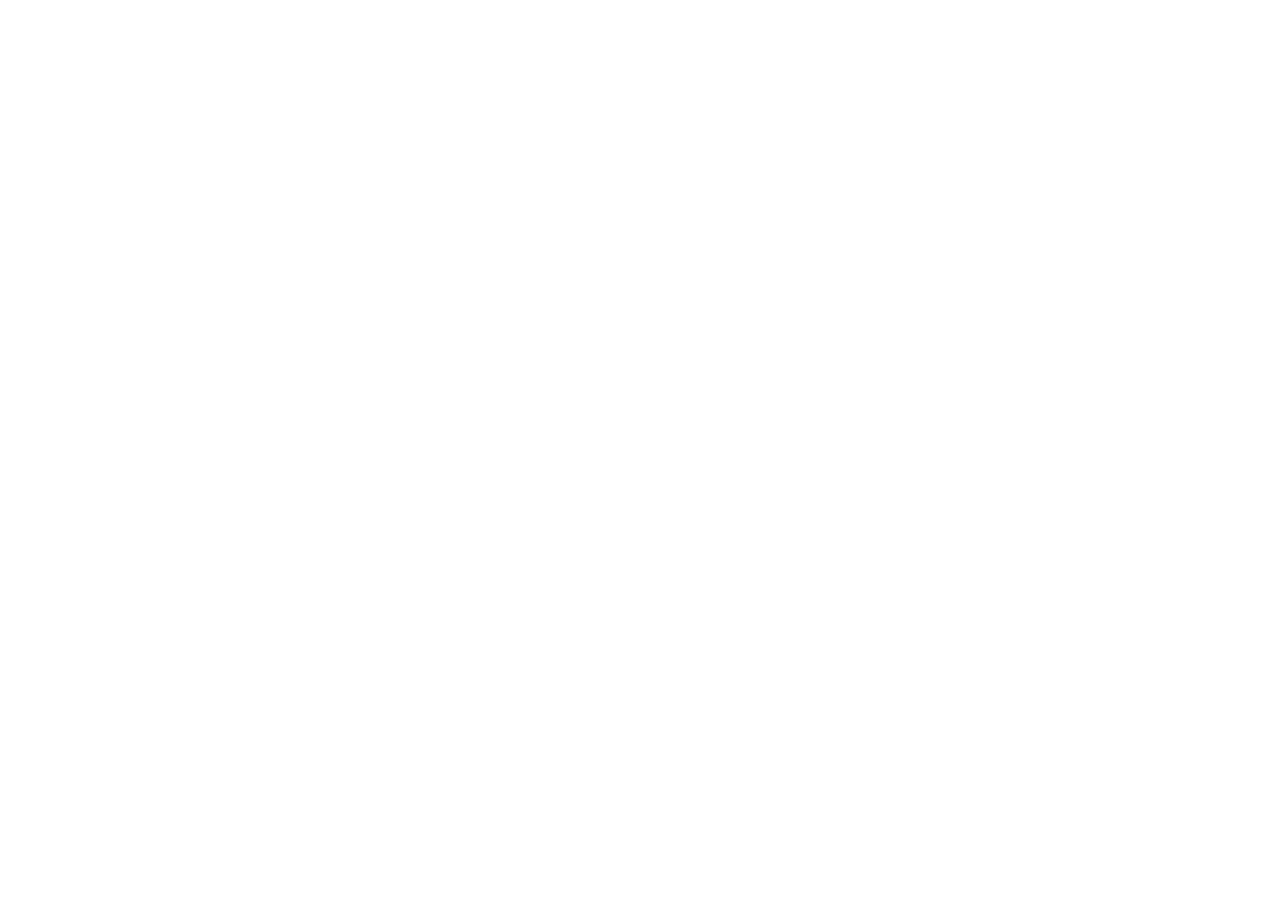
==== index.html @ 091579e3 "Initial commit" ====
<html>
	<head>
		<title> Game </title>

		<link rel="stylesheet" href="app.css" type="text/css">

		<script type="text/javascript" src="javascripts/bcolor.js">
		</script>

		<style type="text/css">
			canvas {
				border: 1px solid rgba(242, 198, 65, 0.1);
				margin: 50px auto 0 auto;
				display: block;
			}

		</style>
	</head>

	<body>
		<script type="text/javascript">
			gamex = new bcolor();
		</script>

	</body>

</html>
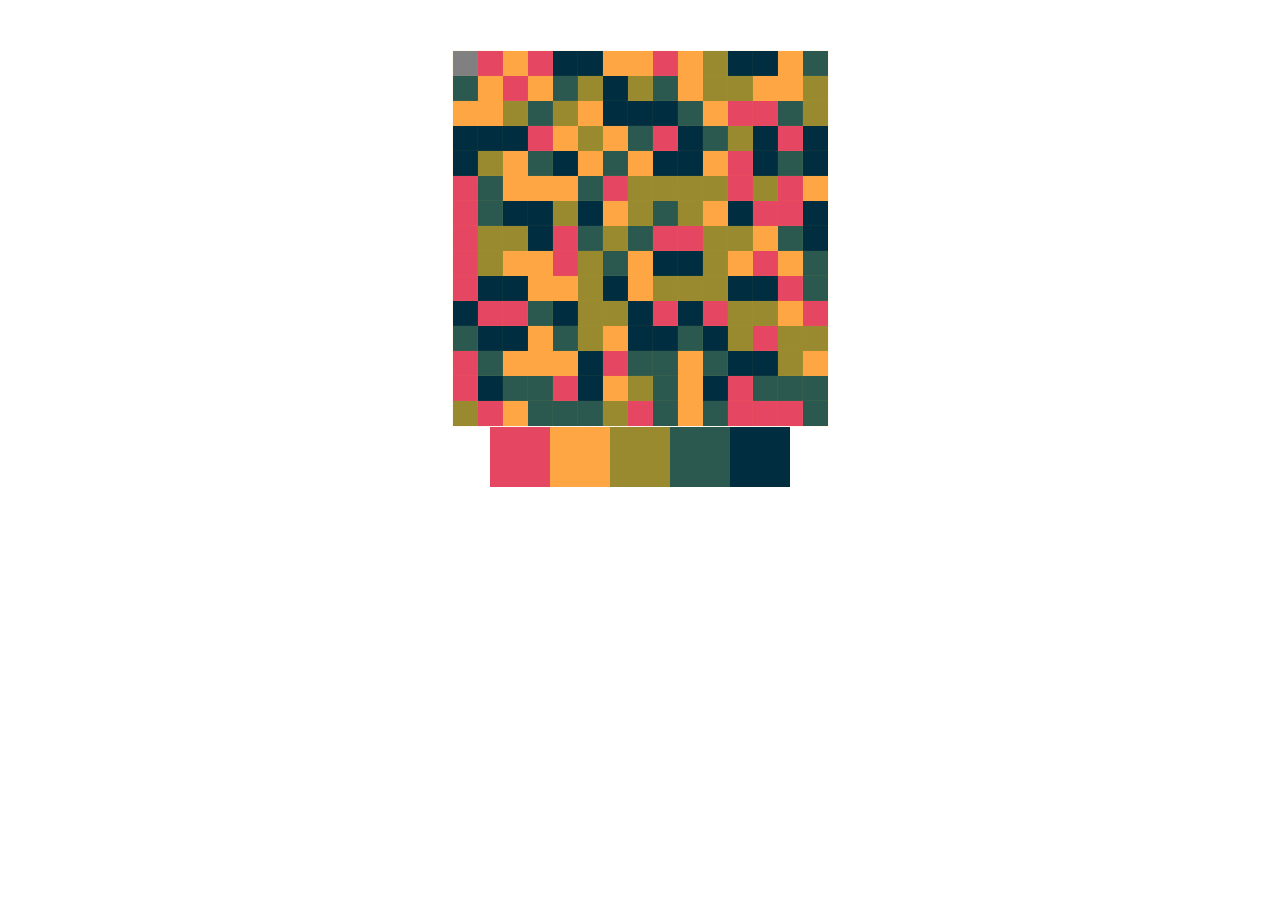
==== commit 47d283e5: "Code to reflect changes" ====
--- a/index.html
+++ b/index.html
@@ -2,9 +2,9 @@
 	<head>
 		<title> Game </title>
 
-		<link rel="stylesheet" href="app.css" type="text/css">
+		<link rel="stylesheet" href="css/app.css" type="text/css">
 
-		<script type="text/javascript" src="javascripts/bcolor.js">
+		<script type="text/javascript" src="js/bcolor.js">
 		</script>
 
 		<style type="text/css">
--- a/css/app.css
+++ b/css/app.css
@@ -0,0 +1,40 @@
+html{margin:0;padding:0;border:0}
+body,div,span,object,iframe,h1,h2,h3,h4,h5,h6,p,blockquote,pre,a,abbr,acronym,address,code,del,dfn,em,img,q,dl,dt,dd,ol,ul,li,fieldset,form,label,legend,table,caption,tbody,tfoot,thead,tr,th,td,article,aside,dialog,figure,footer,header,hgroup,nav,section{margin:0;padding:0;border:0;font-weight:inherit;font-style:inherit;font-size:100%;font-family:inherit;vertical-align:baseline}
+article,aside,dialog,figure,footer,header,hgroup,nav,section{display:block}
+body{line-height:1.5;background:#fff}
+table{border-collapse:separate;border-spacing:0}
+caption,th,td{text-align:left;font-weight:normal;float:none}
+table,th,td{vertical-align:middle}
+blockquote:before,blockquote:after,q:before,q:after{content:''}
+blockquote,q{quotes:"" ""}
+a img{border:none}
+:focus{outline:0}
+body{font-family:'Droid Sans',arial,serif}
+h1{color:#000;text-align:center;font-size:25px}
+h3{font-weight:bold}
+p{margin-bottom:20px;text-align:justify}
+input.name{color:#333;font-size:12pt;width:200px}
+table{border-collapse:collapse;text-align:left;margin:0 20px}
+thead{vertical-align:middle}
+th{font-size:16px;padding:8px 8px;border-bottom:2px solid #333}
+tr{color:#777}
+tr:hover{color:#222}
+td{padding:8px 4px 0}
+li{list-style-type:none;display:inline}
+button{display:inline-block;line-height:1;padding:7px 10px;text-decoration:none;font-weight:bold;color:#fff;background-color:#3b5998;-webkit-border-radius:5px;-moz-border-radius:5px;border-radius:5px;cursor:pointer}
+#header{background:url("../logo.png") no-repeat;height:78px;width:320px;margin:0 auto;}
+#header h1{padding-left:90px;padding-top:19px}
+#wrapper,#canvas_wrapper{margin:0 auto}
+#notification-view{position:fixed;left:10px;width:150px}
+.notification_element{color:#111;background:#efefef;padding:5px;-webkit-border-radius:10px;-moz-border-radius:10px;border-radius:10px;border:1px solid #333;font-size:9pt}
+#nav{width:100%;background:#666;margin:0 auto;text-align:center;margin-bottom:10px}
+#nav ul{width:100%;}
+#nav ul li a{padding:.4em;background-color:#333;color:#efefef;text-decoration:none}
+#nav ul li a:hover{background-color:#fff;color:#333}
+#controls li{display:block;float:left;width:60px;height:60px}
+#controls li:hover{cursor:pointer}
+#loading{display:none;margin:0 auto;text-align:center}
+#content{width:320px;margin:0 auto}
+span.button{background-color:#aaa;padding:3px;-webkit-border-radius:5px;-moz-border-radius:5px;border-radius:5px}
+span.button:hover{cursor:pointer;background-color:#999}
+#ads{position:fixed;right:0;top:0}
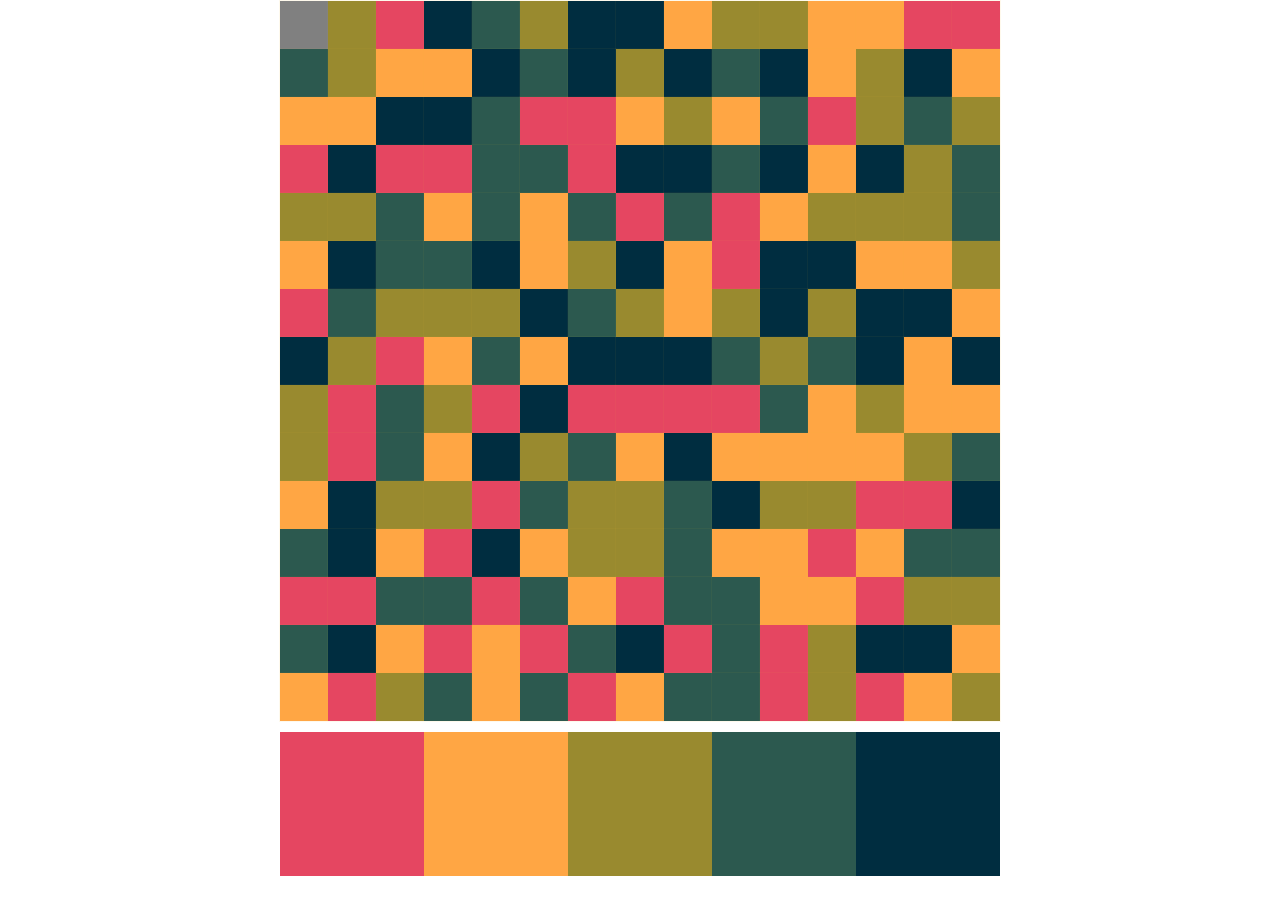
==== commit a38560df: "fix" ====
--- a/index.html
+++ b/index.html
@@ -10,7 +10,7 @@
 		<style type="text/css">
 			canvas {
 				border: 1px solid rgba(242, 198, 65, 0.1);
-				margin: 50px auto 0 auto;
+				margin: auto auto auto auto;
 				display: block;
 			}
 
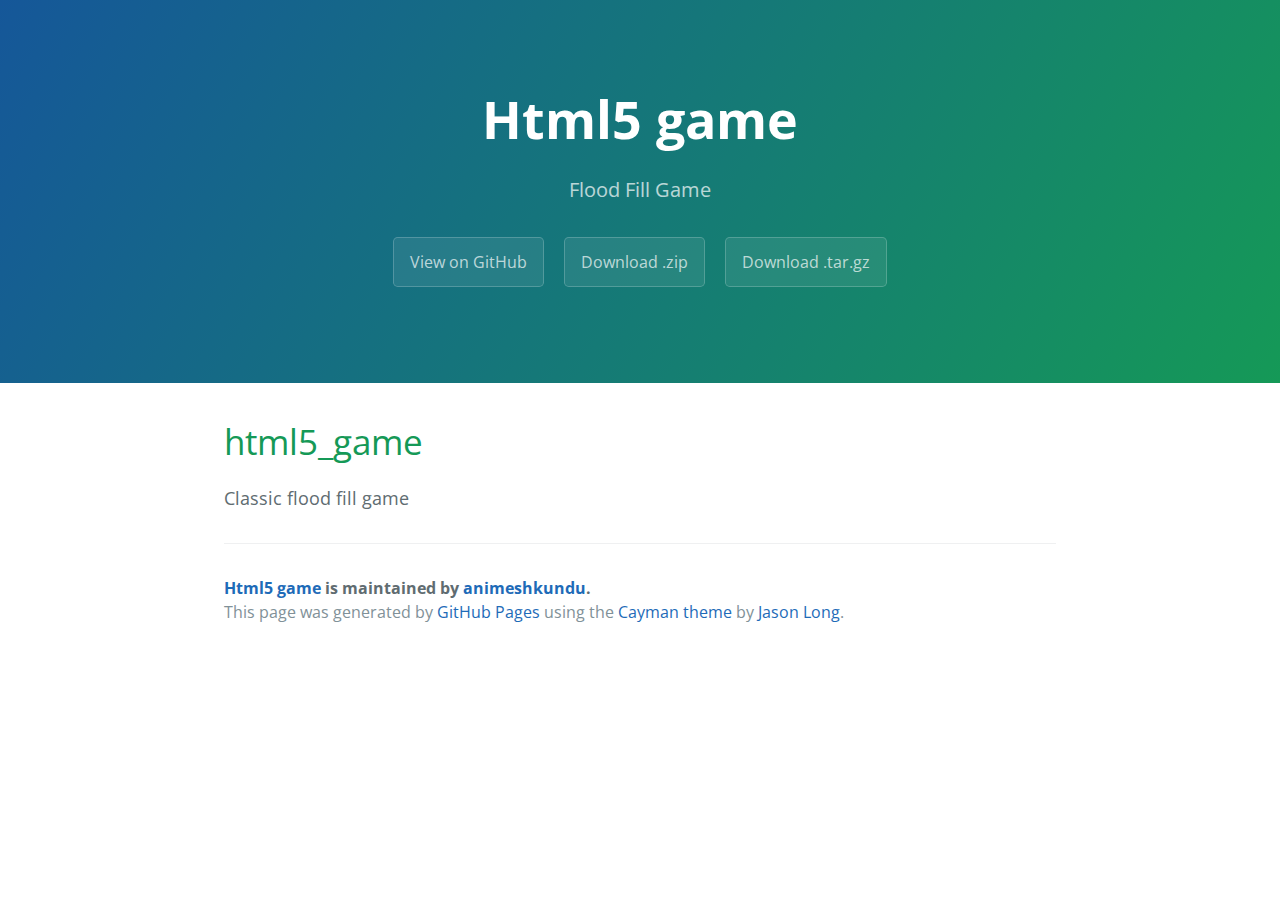
==== commit 473c908d: "Create gh-pages branch via GitHub" ====
--- a/index.html
+++ b/index.html
@@ -1,27 +1,37 @@
-<html>
-	<head>
-		<title> Game </title>
+<!DOCTYPE html>
+<html lang="en-us">
+  <head>
+    <meta charset="UTF-8">
+    <title>Html5 game by animeshkundu</title>
+    <meta name="viewport" content="width=device-width, initial-scale=1">
+    <link rel="stylesheet" type="text/css" href="stylesheets/normalize.css" media="screen">
+    <link href='https://fonts.googleapis.com/css?family=Open+Sans:400,700' rel='stylesheet' type='text/css'>
+    <link rel="stylesheet" type="text/css" href="stylesheets/stylesheet.css" media="screen">
+    <link rel="stylesheet" type="text/css" href="stylesheets/github-light.css" media="screen">
+  </head>
+  <body>
+    <section class="page-header">
+      <h1 class="project-name">Html5 game</h1>
+      <h2 class="project-tagline">Flood Fill Game</h2>
+      <a href="https://github.com/animeshkundu/html5_game" class="btn">View on GitHub</a>
+      <a href="https://github.com/animeshkundu/html5_game/zipball/master" class="btn">Download .zip</a>
+      <a href="https://github.com/animeshkundu/html5_game/tarball/master" class="btn">Download .tar.gz</a>
+    </section>
 
-		<link rel="stylesheet" href="css/app.css" type="text/css">
+    <section class="main-content">
+      <h1>
+<a id="html5_game" class="anchor" href="#html5_game" aria-hidden="true"><span aria-hidden="true" class="octicon octicon-link"></span></a>html5_game</h1>
 
-		<script type="text/javascript" src="js/bcolor.js">
-		</script>
+<p>Classic flood fill game</p>
 
-		<style type="text/css">
-			canvas {
-				border: 1px solid rgba(242, 198, 65, 0.1);
-				margin: auto auto auto auto;
-				display: block;
-			}
+      <footer class="site-footer">
+        <span class="site-footer-owner"><a href="https://github.com/animeshkundu/html5_game">Html5 game</a> is maintained by <a href="https://github.com/animeshkundu">animeshkundu</a>.</span>
 
-		</style>
-	</head>
+        <span class="site-footer-credits">This page was generated by <a href="https://pages.github.com">GitHub Pages</a> using the <a href="https://github.com/jasonlong/cayman-theme">Cayman theme</a> by <a href="https://twitter.com/jasonlong">Jason Long</a>.</span>
+      </footer>
 
-	<body>
-		<script type="text/javascript">
-			gamex = new bcolor();
-		</script>
+    </section>
 
-	</body>
-
+  
+  </body>
 </html>
--- a/stylesheets/stylesheet.css
+++ b/stylesheets/stylesheet.css
@@ -0,0 +1,245 @@
+* {
+  box-sizing: border-box; }
+
+body {
+  padding: 0;
+  margin: 0;
+  font-family: "Open Sans", "Helvetica Neue", Helvetica, Arial, sans-serif;
+  font-size: 16px;
+  line-height: 1.5;
+  color: #606c71; }
+
+a {
+  color: #1e6bb8;
+  text-decoration: none; }
+  a:hover {
+    text-decoration: underline; }
+
+.btn {
+  display: inline-block;
+  margin-bottom: 1rem;
+  color: rgba(255, 255, 255, 0.7);
+  background-color: rgba(255, 255, 255, 0.08);
+  border-color: rgba(255, 255, 255, 0.2);
+  border-style: solid;
+  border-width: 1px;
+  border-radius: 0.3rem;
+  transition: color 0.2s, background-color 0.2s, border-color 0.2s; }
+  .btn + .btn {
+    margin-left: 1rem; }
+
+.btn:hover {
+  color: rgba(255, 255, 255, 0.8);
+  text-decoration: none;
+  background-color: rgba(255, 255, 255, 0.2);
+  border-color: rgba(255, 255, 255, 0.3); }
+
+@media screen and (min-width: 64em) {
+  .btn {
+    padding: 0.75rem 1rem; } }
+
+@media screen and (min-width: 42em) and (max-width: 64em) {
+  .btn {
+    padding: 0.6rem 0.9rem;
+    font-size: 0.9rem; } }
+
+@media screen and (max-width: 42em) {
+  .btn {
+    display: block;
+    width: 100%;
+    padding: 0.75rem;
+    font-size: 0.9rem; }
+    .btn + .btn {
+      margin-top: 1rem;
+      margin-left: 0; } }
+
+.page-header {
+  color: #fff;
+  text-align: center;
+  background-color: #159957;
+  background-image: linear-gradient(120deg, #155799, #159957); }
+
+@media screen and (min-width: 64em) {
+  .page-header {
+    padding: 5rem 6rem; } }
+
+@media screen and (min-width: 42em) and (max-width: 64em) {
+  .page-header {
+    padding: 3rem 4rem; } }
+
+@media screen and (max-width: 42em) {
+  .page-header {
+    padding: 2rem 1rem; } }
+
+.project-name {
+  margin-top: 0;
+  margin-bottom: 0.1rem; }
+
+@media screen and (min-width: 64em) {
+  .project-name {
+    font-size: 3.25rem; } }
+
+@media screen and (min-width: 42em) and (max-width: 64em) {
+  .project-name {
+    font-size: 2.25rem; } }
+
+@media screen and (max-width: 42em) {
+  .project-name {
+    font-size: 1.75rem; } }
+
+.project-tagline {
+  margin-bottom: 2rem;
+  font-weight: normal;
+  opacity: 0.7; }
+
+@media screen and (min-width: 64em) {
+  .project-tagline {
+    font-size: 1.25rem; } }
+
+@media screen and (min-width: 42em) and (max-width: 64em) {
+  .project-tagline {
+    font-size: 1.15rem; } }
+
+@media screen and (max-width: 42em) {
+  .project-tagline {
+    font-size: 1rem; } }
+
+.main-content :first-child {
+  margin-top: 0; }
+.main-content img {
+  max-width: 100%; }
+.main-content h1, .main-content h2, .main-content h3, .main-content h4, .main-content h5, .main-content h6 {
+  margin-top: 2rem;
+  margin-bottom: 1rem;
+  font-weight: normal;
+  color: #159957; }
+.main-content p {
+  margin-bottom: 1em; }
+.main-content code {
+  padding: 2px 4px;
+  font-family: Consolas, "Liberation Mono", Menlo, Courier, monospace;
+  font-size: 0.9rem;
+  color: #383e41;
+  background-color: #f3f6fa;
+  border-radius: 0.3rem; }
+.main-content pre {
+  padding: 0.8rem;
+  margin-top: 0;
+  margin-bottom: 1rem;
+  font: 1rem Consolas, "Liberation Mono", Menlo, Courier, monospace;
+  color: #567482;
+  word-wrap: normal;
+  background-color: #f3f6fa;
+  border: solid 1px #dce6f0;
+  border-radius: 0.3rem; }
+  .main-content pre > code {
+    padding: 0;
+    margin: 0;
+    font-size: 0.9rem;
+    color: #567482;
+    word-break: normal;
+    white-space: pre;
+    background: transparent;
+    border: 0; }
+.main-content .highlight {
+  margin-bottom: 1rem; }
+  .main-content .highlight pre {
+    margin-bottom: 0;
+    word-break: normal; }
+.main-content .highlight pre, .main-content pre {
+  padding: 0.8rem;
+  overflow: auto;
+  font-size: 0.9rem;
+  line-height: 1.45;
+  border-radius: 0.3rem; }
+.main-content pre code, .main-content pre tt {
+  display: inline;
+  max-width: initial;
+  padding: 0;
+  margin: 0;
+  overflow: initial;
+  line-height: inherit;
+  word-wrap: normal;
+  background-color: transparent;
+  border: 0; }
+  .main-content pre code:before, .main-content pre code:after, .main-content pre tt:before, .main-content pre tt:after {
+    content: normal; }
+.main-content ul, .main-content ol {
+  margin-top: 0; }
+.main-content blockquote {
+  padding: 0 1rem;
+  margin-left: 0;
+  color: #819198;
+  border-left: 0.3rem solid #dce6f0; }
+  .main-content blockquote > :first-child {
+    margin-top: 0; }
+  .main-content blockquote > :last-child {
+    margin-bottom: 0; }
+.main-content table {
+  display: block;
+  width: 100%;
+  overflow: auto;
+  word-break: normal;
+  word-break: keep-all; }
+  .main-content table th {
+    font-weight: bold; }
+  .main-content table th, .main-content table td {
+    padding: 0.5rem 1rem;
+    border: 1px solid #e9ebec; }
+.main-content dl {
+  padding: 0; }
+  .main-content dl dt {
+    padding: 0;
+    margin-top: 1rem;
+    font-size: 1rem;
+    font-weight: bold; }
+  .main-content dl dd {
+    padding: 0;
+    margin-bottom: 1rem; }
+.main-content hr {
+  height: 2px;
+  padding: 0;
+  margin: 1rem 0;
+  background-color: #eff0f1;
+  border: 0; }
+
+@media screen and (min-width: 64em) {
+  .main-content {
+    max-width: 64rem;
+    padding: 2rem 6rem;
+    margin: 0 auto;
+    font-size: 1.1rem; } }
+
+@media screen and (min-width: 42em) and (max-width: 64em) {
+  .main-content {
+    padding: 2rem 4rem;
+    font-size: 1.1rem; } }
+
+@media screen and (max-width: 42em) {
+  .main-content {
+    padding: 2rem 1rem;
+    font-size: 1rem; } }
+
+.site-footer {
+  padding-top: 2rem;
+  margin-top: 2rem;
+  border-top: solid 1px #eff0f1; }
+
+.site-footer-owner {
+  display: block;
+  font-weight: bold; }
+
+.site-footer-credits {
+  color: #819198; }
+
+@media screen and (min-width: 64em) {
+  .site-footer {
+    font-size: 1rem; } }
+
+@media screen and (min-width: 42em) and (max-width: 64em) {
+  .site-footer {
+    font-size: 1rem; } }
+
+@media screen and (max-width: 42em) {
+  .site-footer {
+    font-size: 0.9rem; } }
--- a/stylesheets/github-light.css
+++ b/stylesheets/github-light.css
@@ -0,0 +1,124 @@
+/*
+The MIT License (MIT)
+
+Copyright (c) 2016 GitHub, Inc.
+
+Permission is hereby granted, free of charge, to any person obtaining a copy
+of this software and associated documentation files (the "Software"), to deal
+in the Software without restriction, including without limitation the rights
+to use, copy, modify, merge, publish, distribute, sublicense, and/or sell
+copies of the Software, and to permit persons to whom the Software is
+furnished to do so, subject to the following conditions:
+
+The above copyright notice and this permission notice shall be included in all
+copies or substantial portions of the Software.
+
+THE SOFTWARE IS PROVIDED "AS IS", WITHOUT WARRANTY OF ANY KIND, EXPRESS OR
+IMPLIED, INCLUDING BUT NOT LIMITED TO THE WARRANTIES OF MERCHANTABILITY,
+FITNESS FOR A PARTICULAR PURPOSE AND NONINFRINGEMENT. IN NO EVENT SHALL THE
+AUTHORS OR COPYRIGHT HOLDERS BE LIABLE FOR ANY CLAIM, DAMAGES OR OTHER
+LIABILITY, WHETHER IN AN ACTION OF CONTRACT, TORT OR OTHERWISE, ARISING FROM,
+OUT OF OR IN CONNECTION WITH THE SOFTWARE OR THE USE OR OTHER DEALINGS IN THE
+SOFTWARE.
+
+*/
+
+.pl-c /* comment */ {
+  color: #969896;
+}
+
+.pl-c1 /* constant, variable.other.constant, support, meta.property-name, support.constant, support.variable, meta.module-reference, markup.raw, meta.diff.header */,
+.pl-s .pl-v /* string variable */ {
+  color: #0086b3;
+}
+
+.pl-e /* entity */,
+.pl-en /* entity.name */ {
+  color: #795da3;
+}
+
+.pl-smi /* variable.parameter.function, storage.modifier.package, storage.modifier.import, storage.type.java, variable.other */,
+.pl-s .pl-s1 /* string source */ {
+  color: #333;
+}
+
+.pl-ent /* entity.name.tag */ {
+  color: #63a35c;
+}
+
+.pl-k /* keyword, storage, storage.type */ {
+  color: #a71d5d;
+}
+
+.pl-s /* string */,
+.pl-pds /* punctuation.definition.string, string.regexp.character-class */,
+.pl-s .pl-pse .pl-s1 /* string punctuation.section.embedded source */,
+.pl-sr /* string.regexp */,
+.pl-sr .pl-cce /* string.regexp constant.character.escape */,
+.pl-sr .pl-sre /* string.regexp source.ruby.embedded */,
+.pl-sr .pl-sra /* string.regexp string.regexp.arbitrary-repitition */ {
+  color: #183691;
+}
+
+.pl-v /* variable */ {
+  color: #ed6a43;
+}
+
+.pl-id /* invalid.deprecated */ {
+  color: #b52a1d;
+}
+
+.pl-ii /* invalid.illegal */ {
+  color: #f8f8f8;
+  background-color: #b52a1d;
+}
+
+.pl-sr .pl-cce /* string.regexp constant.character.escape */ {
+  font-weight: bold;
+  color: #63a35c;
+}
+
+.pl-ml /* markup.list */ {
+  color: #693a17;
+}
+
+.pl-mh /* markup.heading */,
+.pl-mh .pl-en /* markup.heading entity.name */,
+.pl-ms /* meta.separator */ {
+  font-weight: bold;
+  color: #1d3e81;
+}
+
+.pl-mq /* markup.quote */ {
+  color: #008080;
+}
+
+.pl-mi /* markup.italic */ {
+  font-style: italic;
+  color: #333;
+}
+
+.pl-mb /* markup.bold */ {
+  font-weight: bold;
+  color: #333;
+}
+
+.pl-md /* markup.deleted, meta.diff.header.from-file */ {
+  color: #bd2c00;
+  background-color: #ffecec;
+}
+
+.pl-mi1 /* markup.inserted, meta.diff.header.to-file */ {
+  color: #55a532;
+  background-color: #eaffea;
+}
+
+.pl-mdr /* meta.diff.range */ {
+  font-weight: bold;
+  color: #795da3;
+}
+
+.pl-mo /* meta.output */ {
+  color: #1d3e81;
+}
+
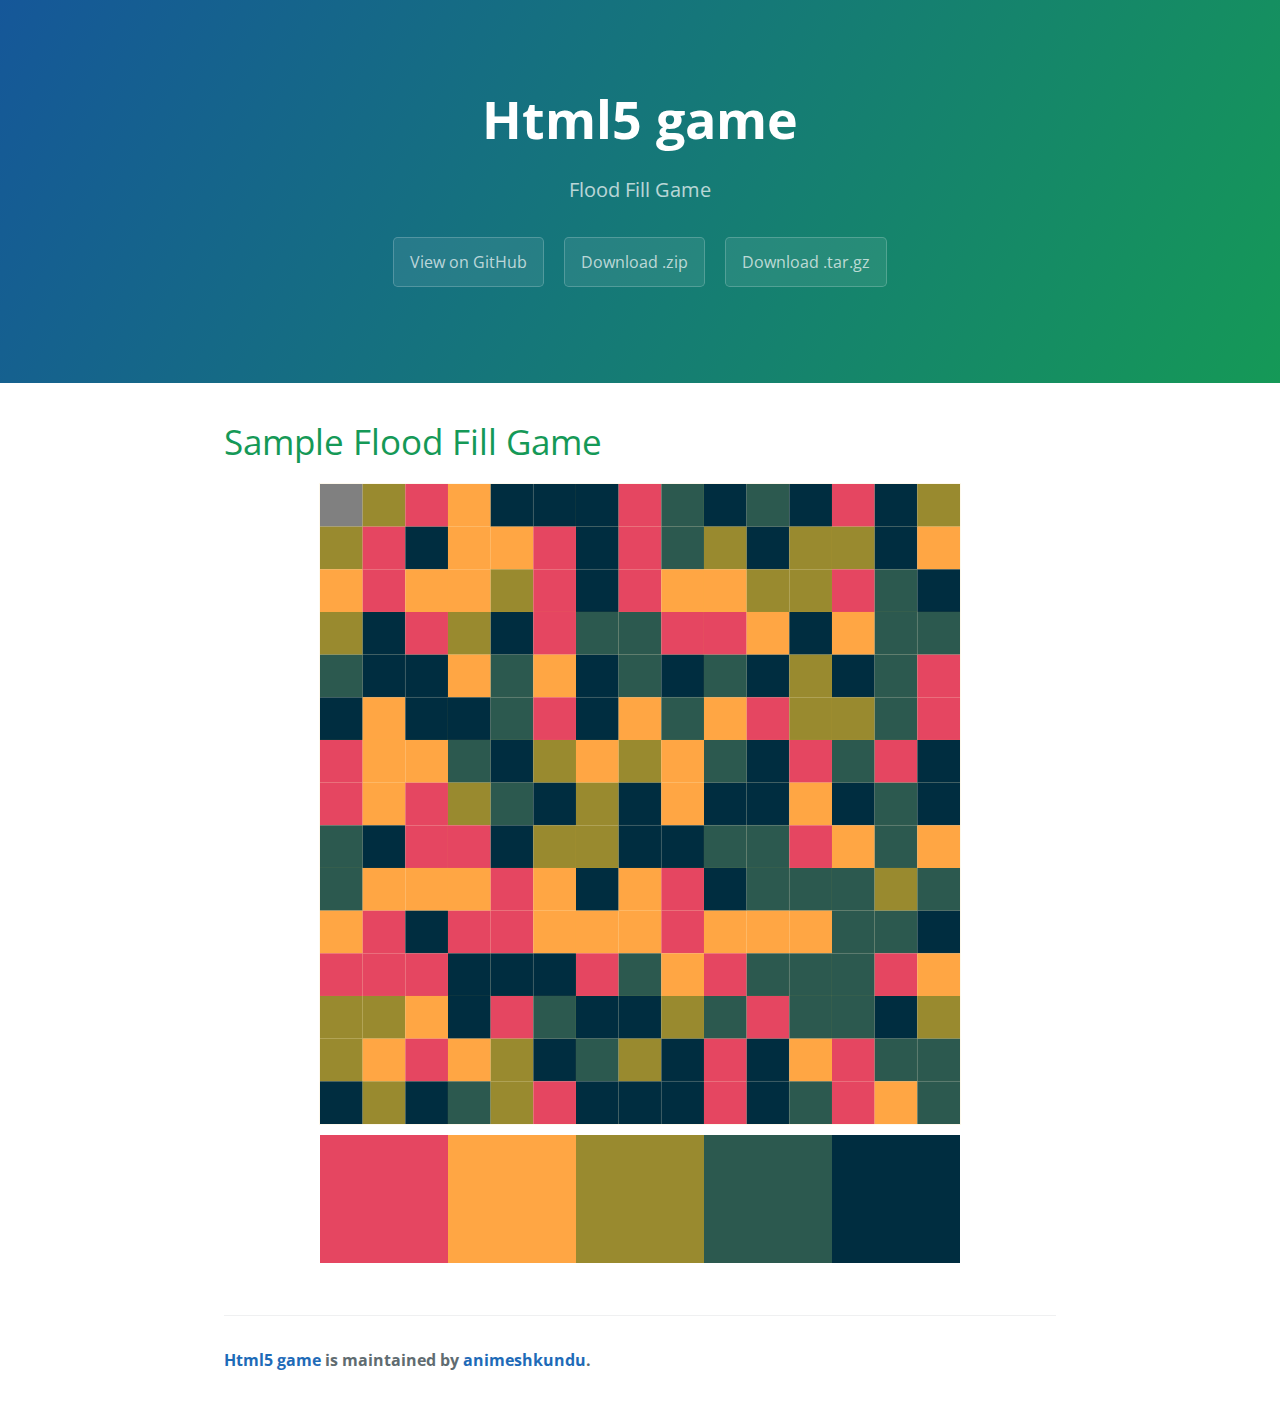
==== commit aadbf660: "Adding a game sample to the github page" ====
--- a/index.html
+++ b/index.html
@@ -20,14 +20,12 @@
 
     <section class="main-content">
       <h1>
-<a id="html5_game" class="anchor" href="#html5_game" aria-hidden="true"><span aria-hidden="true" class="octicon octicon-link"></span></a>html5_game</h1>
-
-<p>Classic flood fill game</p>
+<a id="html5_game" class="anchor" href="#html5_game" aria-hidden="true"><span aria-hidden="true" class="octicon octicon-link"></span></a>Sample Flood Fill Game</h1>
+      <iframe src="game.html" frameborder="0" scrolling="no" align="middle" width="100%" height="800"></iframe>
 
       <footer class="site-footer">
         <span class="site-footer-owner"><a href="https://github.com/animeshkundu/html5_game">Html5 game</a> is maintained by <a href="https://github.com/animeshkundu">animeshkundu</a>.</span>
 
-        <span class="site-footer-credits">This page was generated by <a href="https://pages.github.com">GitHub Pages</a> using the <a href="https://github.com/jasonlong/cayman-theme">Cayman theme</a> by <a href="https://twitter.com/jasonlong">Jason Long</a>.</span>
       </footer>
 
     </section>
